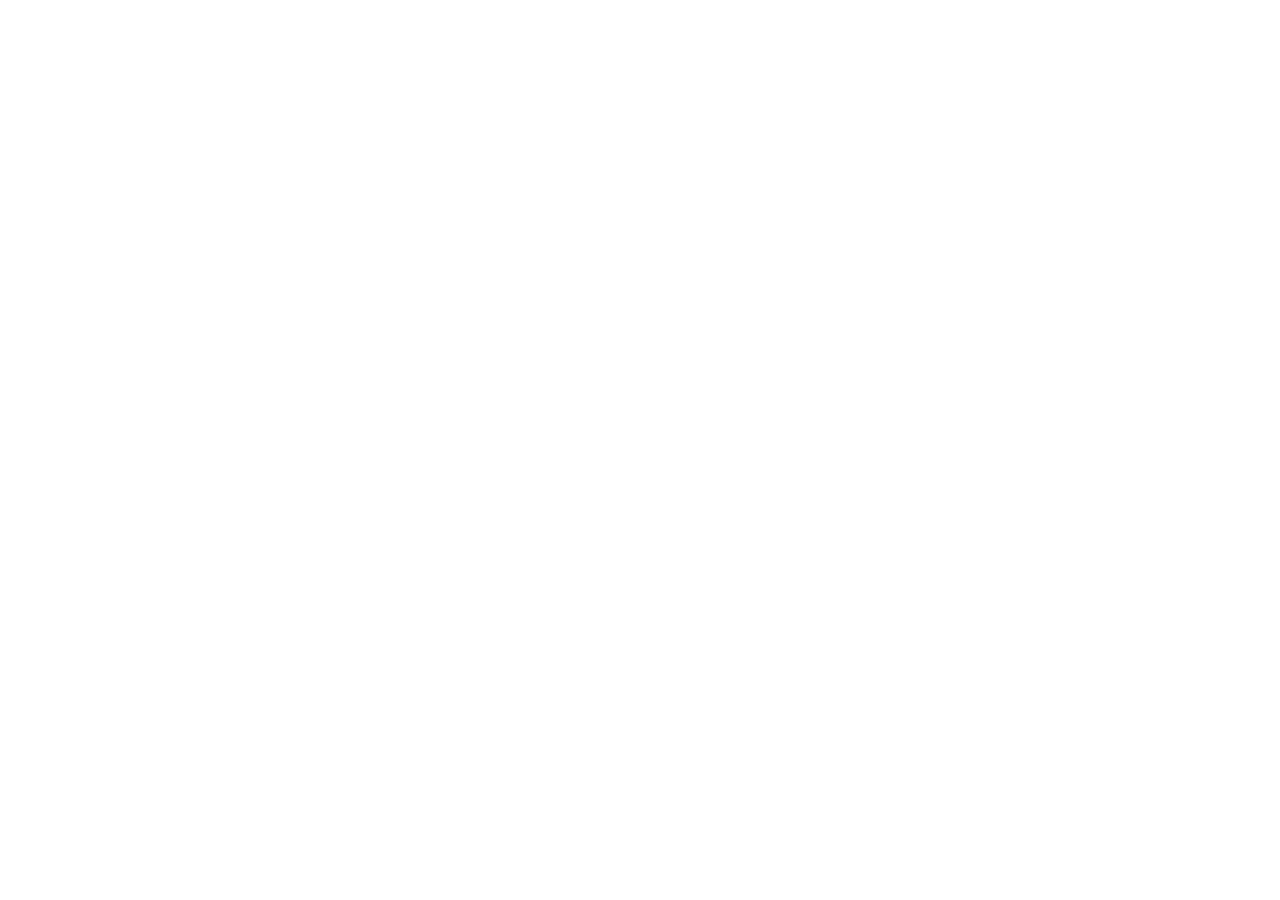
==== sernion-mark-landing/public/index.html @ e214af1e "Add files via upload" ====
<!DOCTYPE html>
<html lang="en">
<head>
  <meta charset="UTF-8" />
  <meta name="viewport" content="width=device-width, initial-scale=1.0"/>
  <title>Sernion Mark – AI Annotation Platform</title>
</head>
<body>
  <div id="root"></div>
</body>
</html>
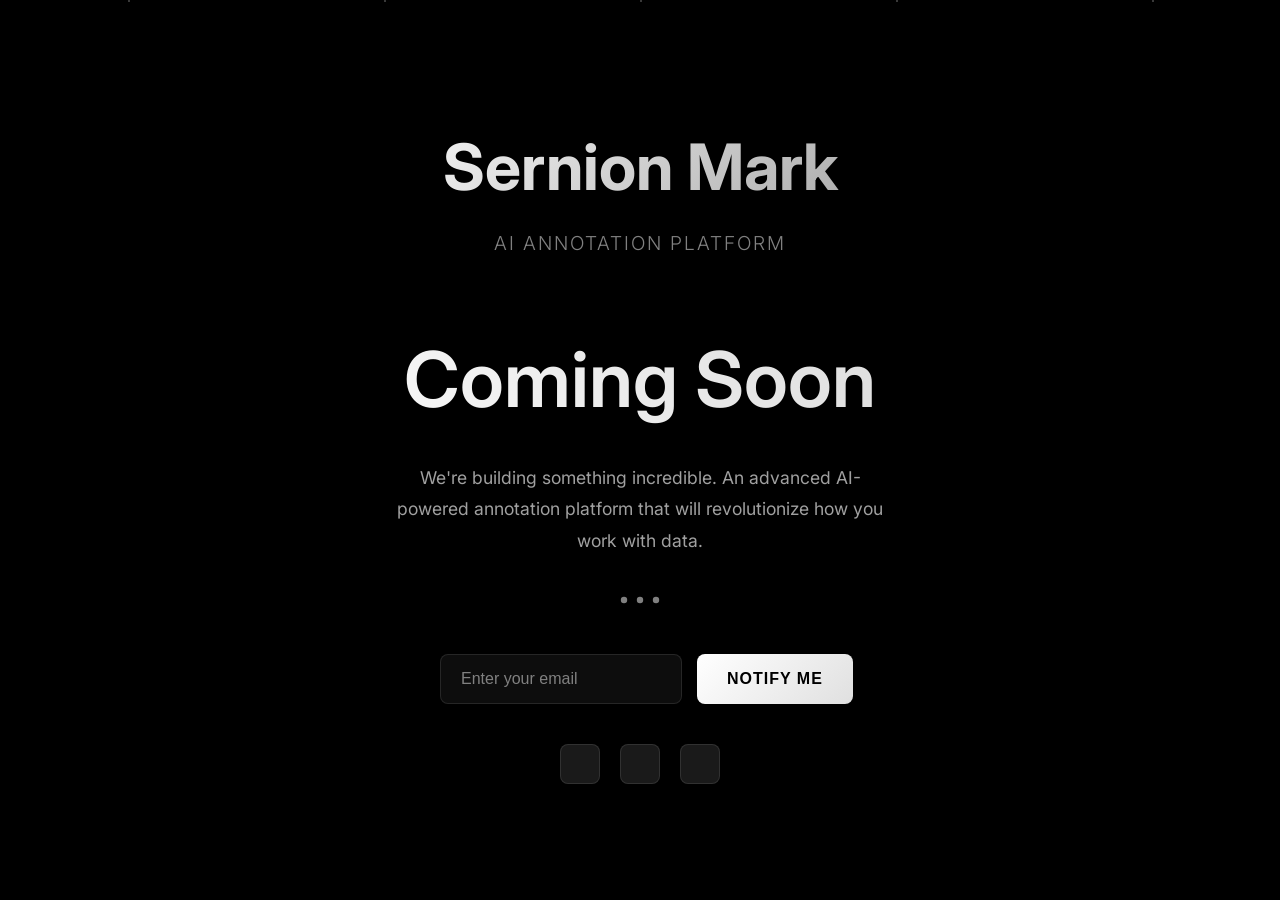
==== commit ecd83f97: "Add initial HTML structure and styles for the landing page" ====
--- a/sernion-mark-landing/public/index.html
+++ b/sernion-mark-landing/public/index.html
@@ -1,11 +1,62 @@
 <!DOCTYPE html>
 <html lang="en">
-<head>
-  <meta charset="UTF-8" />
-  <meta name="viewport" content="width=device-width, initial-scale=1.0"/>
-  <title>Sernion Mark – AI Annotation Platform</title>
-</head>
-<body>
-  <div id="root"></div>
-</body>
+  <head>
+    <meta charset="UTF-8" />
+    <meta name="viewport" content="width=device-width, initial-scale=1.0" />
+    <title>Sernion Mark - AI Annotation Platform</title>
+    <link rel="stylesheet" href="styles.css" />
+    <link rel="preconnect" href="https://fonts.googleapis.com" />
+    <link rel="preconnect" href="https://fonts.gstatic.com" crossorigin />
+    <link
+      href="https://fonts.googleapis.com/css2?family=Inter:wght@300;400;500;600;700&display=swap"
+      rel="stylesheet"
+    />
+  </head>
+  <body>
+    <div class="container">
+      <div class="background-animation">
+        <div class="particle"></div>
+        <div class="particle"></div>
+        <div class="particle"></div>
+        <div class="particle"></div>
+        <div class="particle"></div>
+      </div>
+
+      <div class="content">
+        <div class="logo">
+          <h1 class="brand-name">Sernion Mark</h1>
+          <p class="tagline">AI Annotation Platform</p>
+        </div>
+
+        <div class="coming-soon">
+          <h2 class="main-title">Coming Soon</h2>
+          <p class="description">
+            We're building something incredible. An advanced AI-powered
+            annotation platform that will revolutionize how you work with data.
+          </p>
+
+          <div class="loading-animation">
+            <div class="dot"></div>
+            <div class="dot"></div>
+            <div class="dot"></div>
+          </div>
+        </div>
+
+        <div class="notify-section">
+          <input
+            type="email"
+            placeholder="Enter your email"
+            class="email-input"
+          />
+          <button class="notify-btn">Notify Me</button>
+        </div>
+
+        <div class="social-links">
+          <div class="social-icon"></div>
+          <div class="social-icon"></div>
+          <div class="social-icon"></div>
+        </div>
+      </div>
+    </div>
+  </body>
 </html>
--- a/sernion-mark-landing/public/styles.css
+++ b/sernion-mark-landing/public/styles.css
@@ -0,0 +1,379 @@
+/* Reset and base styles */
+* {
+  margin: 0;
+  padding: 0;
+  box-sizing: border-box;
+}
+
+html,
+body {
+  height: 100%;
+  overflow-x: hidden;
+}
+
+body {
+  font-family: "Inter", -apple-system, BlinkMacSystemFont, "Segoe UI",
+    sans-serif;
+  background: #000000;
+  color: #ffffff;
+  line-height: 1.6;
+}
+
+/* Container */
+.container {
+  min-height: 100vh;
+  position: relative;
+  display: flex;
+  align-items: center;
+  justify-content: center;
+  padding: 20px;
+}
+
+/* Background Animation */
+.background-animation {
+  position: fixed;
+  top: 0;
+  left: 0;
+  width: 100%;
+  height: 100%;
+  z-index: -1;
+  overflow: hidden;
+}
+
+.particle {
+  position: absolute;
+  width: 2px;
+  height: 2px;
+  background: #ffffff;
+  border-radius: 50%;
+  opacity: 0.3;
+  animation: float 15s infinite linear;
+}
+
+.particle:nth-child(1) {
+  left: 10%;
+  animation-delay: 0s;
+  animation-duration: 20s;
+}
+
+.particle:nth-child(2) {
+  left: 30%;
+  animation-delay: 2s;
+  animation-duration: 18s;
+}
+
+.particle:nth-child(3) {
+  left: 50%;
+  animation-delay: 4s;
+  animation-duration: 22s;
+}
+
+.particle:nth-child(4) {
+  left: 70%;
+  animation-delay: 6s;
+  animation-duration: 16s;
+}
+
+.particle:nth-child(5) {
+  left: 90%;
+  animation-delay: 8s;
+  animation-duration: 24s;
+}
+
+@keyframes float {
+  0% {
+    transform: translateY(100vh) scale(0);
+    opacity: 0;
+  }
+  10% {
+    opacity: 0.3;
+  }
+  90% {
+    opacity: 0.3;
+  }
+  100% {
+    transform: translateY(-100vh) scale(1);
+    opacity: 0;
+  }
+}
+
+/* Content */
+.content {
+  text-align: center;
+  max-width: 600px;
+  width: 100%;
+  animation: fadeInUp 1.2s ease-out;
+}
+
+@keyframes fadeInUp {
+  from {
+    opacity: 0;
+    transform: translateY(30px);
+  }
+  to {
+    opacity: 1;
+    transform: translateY(0);
+  }
+}
+
+/* Logo Section */
+.logo {
+  margin-bottom: 60px;
+}
+
+.brand-name {
+  font-size: clamp(2.5rem, 5vw, 4rem);
+  font-weight: 700;
+  background: linear-gradient(135deg, #ffffff 0%, #a0a0a0 100%);
+  background-clip: text;
+  -webkit-background-clip: text;
+  -webkit-text-fill-color: transparent;
+  margin-bottom: 10px;
+  animation: glow 2s ease-in-out infinite alternate;
+}
+
+@keyframes glow {
+  from {
+    text-shadow: 0 0 20px rgba(255, 255, 255, 0.2);
+  }
+  to {
+    text-shadow: 0 0 30px rgba(255, 255, 255, 0.4);
+  }
+}
+
+.tagline {
+  font-size: clamp(1rem, 2.5vw, 1.2rem);
+  color: #808080;
+  font-weight: 300;
+  letter-spacing: 2px;
+  text-transform: uppercase;
+}
+
+/* Coming Soon Section */
+.coming-soon {
+  margin-bottom: 50px;
+}
+
+.main-title {
+  font-size: clamp(3rem, 6vw, 5rem);
+  font-weight: 600;
+  margin-bottom: 20px;
+  background: linear-gradient(45deg, #ffffff, #e0e0e0, #ffffff);
+  background-size: 200% 200%;
+  background-clip: text;
+  -webkit-background-clip: text;
+  -webkit-text-fill-color: transparent;
+  animation: shimmer 3s ease-in-out infinite;
+}
+
+@keyframes shimmer {
+  0% {
+    background-position: -200% 0;
+  }
+  100% {
+    background-position: 200% 0;
+  }
+}
+
+.description {
+  font-size: clamp(1rem, 2vw, 1.1rem);
+  color: #a0a0a0;
+  line-height: 1.8;
+  margin-bottom: 40px;
+  max-width: 500px;
+  margin-left: auto;
+  margin-right: auto;
+}
+
+/* Loading Animation */
+.loading-animation {
+  display: flex;
+  justify-content: center;
+  gap: 8px;
+  margin-bottom: 50px;
+}
+
+.dot {
+  width: 8px;
+  height: 8px;
+  background: #ffffff;
+  border-radius: 50%;
+  animation: bounce 1.4s ease-in-out infinite both;
+}
+
+.dot:nth-child(1) {
+  animation-delay: -0.32s;
+}
+.dot:nth-child(2) {
+  animation-delay: -0.16s;
+}
+.dot:nth-child(3) {
+  animation-delay: 0s;
+}
+
+@keyframes bounce {
+  0%,
+  80%,
+  100% {
+    transform: scale(0.8);
+    opacity: 0.5;
+  }
+  40% {
+    transform: scale(1.2);
+    opacity: 1;
+  }
+}
+
+/* Notify Section */
+.notify-section {
+  display: flex;
+  flex-direction: column;
+  gap: 15px;
+  margin-bottom: 40px;
+  max-width: 400px;
+  margin-left: auto;
+  margin-right: auto;
+}
+
+.email-input {
+  padding: 15px 20px;
+  background: rgba(255, 255, 255, 0.05);
+  border: 1px solid rgba(255, 255, 255, 0.1);
+  border-radius: 8px;
+  color: #ffffff;
+  font-size: 16px;
+  outline: none;
+  transition: all 0.3s ease;
+  backdrop-filter: blur(10px);
+}
+
+.email-input::placeholder {
+  color: #808080;
+}
+
+.email-input:focus {
+  border-color: rgba(255, 255, 255, 0.3);
+  background: rgba(255, 255, 255, 0.08);
+  box-shadow: 0 0 20px rgba(255, 255, 255, 0.1);
+}
+
+.notify-btn {
+  padding: 15px 30px;
+  background: linear-gradient(135deg, #ffffff, #e0e0e0);
+  color: #000000;
+  border: none;
+  border-radius: 8px;
+  font-size: 16px;
+  font-weight: 600;
+  cursor: pointer;
+  transition: all 0.3s ease;
+  text-transform: uppercase;
+  letter-spacing: 1px;
+}
+
+.notify-btn:hover {
+  background: linear-gradient(135deg, #e0e0e0, #c0c0c0);
+  transform: translateY(-2px);
+  box-shadow: 0 10px 30px rgba(255, 255, 255, 0.2);
+}
+
+/* Social Links */
+.social-links {
+  display: flex;
+  justify-content: center;
+  gap: 20px;
+}
+
+.social-icon {
+  width: 40px;
+  height: 40px;
+  background: rgba(255, 255, 255, 0.1);
+  border-radius: 8px;
+  cursor: pointer;
+  transition: all 0.3s ease;
+  backdrop-filter: blur(10px);
+  border: 1px solid rgba(255, 255, 255, 0.1);
+}
+
+.social-icon:hover {
+  background: rgba(255, 255, 255, 0.2);
+  transform: translateY(-3px);
+  box-shadow: 0 10px 25px rgba(255, 255, 255, 0.1);
+}
+
+/* Responsive Design */
+@media (min-width: 768px) {
+  .notify-section {
+    flex-direction: row;
+  }
+
+  .email-input {
+    flex: 1;
+  }
+
+  .notify-btn {
+    flex-shrink: 0;
+  }
+}
+
+@media (max-width: 480px) {
+  .container {
+    padding: 15px;
+  }
+
+  .logo {
+    margin-bottom: 40px;
+  }
+
+  .coming-soon {
+    margin-bottom: 40px;
+  }
+
+  .description {
+    font-size: 0.95rem;
+    margin-bottom: 30px;
+  }
+
+  .loading-animation {
+    margin-bottom: 40px;
+  }
+
+  .notify-section {
+    margin-bottom: 30px;
+  }
+
+  .email-input,
+  .notify-btn {
+    padding: 12px 18px;
+    font-size: 15px;
+  }
+}
+
+/* Additional OLED optimizations */
+@media (prefers-color-scheme: dark) {
+  body {
+    background: #000000;
+  }
+}
+
+/* High contrast mode support */
+@media (prefers-contrast: high) {
+  .email-input {
+    border-color: #ffffff;
+  }
+
+  .social-icon {
+    border-color: #ffffff;
+  }
+}
+
+/* Reduced motion support */
+@media (prefers-reduced-motion: reduce) {
+  *,
+  *::before,
+  *::after {
+    animation-duration: 0.01ms !important;
+    animation-iteration-count: 1 !important;
+    transition-duration: 0.01ms !important;
+  }
+}
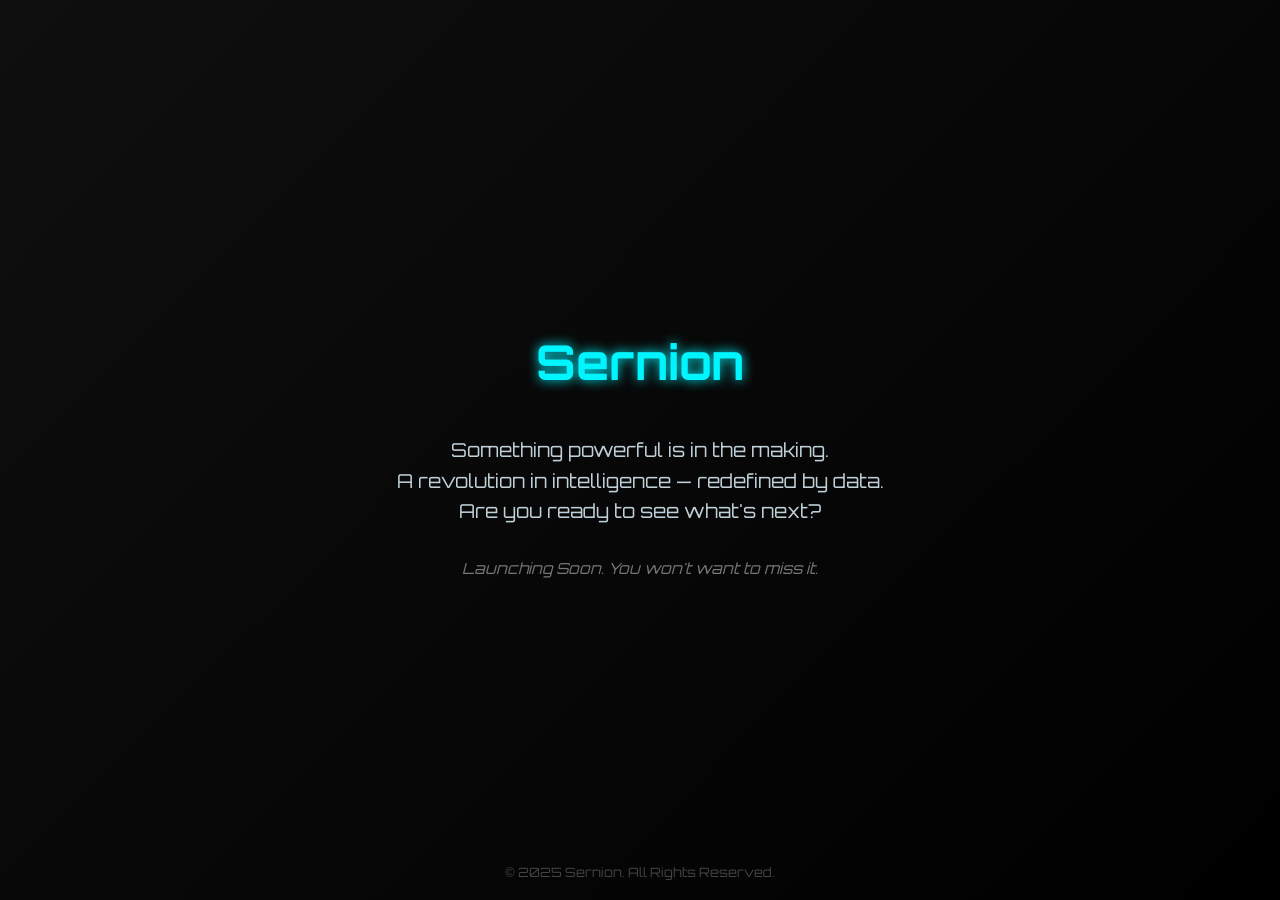
==== commit 19c71fb0: "Revamp landing page: update HTML structure and styles for a modern look" ====
--- a/sernion-mark-landing/public/index.html
+++ b/sernion-mark-landing/public/index.html
@@ -1,62 +1,85 @@
 <!DOCTYPE html>
 <html lang="en">
-  <head>
-    <meta charset="UTF-8" />
-    <meta name="viewport" content="width=device-width, initial-scale=1.0" />
-    <title>Sernion Mark - AI Annotation Platform</title>
-    <link rel="stylesheet" href="styles.css" />
-    <link rel="preconnect" href="https://fonts.googleapis.com" />
-    <link rel="preconnect" href="https://fonts.gstatic.com" crossorigin />
-    <link
-      href="https://fonts.googleapis.com/css2?family=Inter:wght@300;400;500;600;700&display=swap"
-      rel="stylesheet"
-    />
-  </head>
-  <body>
-    <div class="container">
-      <div class="background-animation">
-        <div class="particle"></div>
-        <div class="particle"></div>
-        <div class="particle"></div>
-        <div class="particle"></div>
-        <div class="particle"></div>
-      </div>
+<head>
+  <meta charset="UTF-8" />
+  <meta name="viewport" content="width=device-width, initial-scale=1.0"/>
+  <title>Sernion – The Future Awaits</title>
+  <link href="https://fonts.googleapis.com/css2?family=Orbitron:wght@600&display=swap" rel="stylesheet">
+  <style>
+    body {
+      margin: 0;
+      padding: 0;
+      background: linear-gradient(135deg, #0f0f0f, #000000);
+      color: #00f5ff;
+      font-family: 'Orbitron', sans-serif;
+      height: 100vh;
+      display: flex;
+      flex-direction: column;
+      justify-content: center;
+      align-items: center;
+      text-align: center;
+      overflow: hidden;
+    }
 
-      <div class="content">
-        <div class="logo">
-          <h1 class="brand-name">Sernion Mark</h1>
-          <p class="tagline">AI Annotation Platform</p>
-        </div>
+    h1 {
+      font-size: 3rem;
+      margin-bottom: 0.5em;
+      text-shadow: 0 0 12px #00f5ff;
+      animation: glow 2s ease-in-out infinite alternate;
+    }
 
-        <div class="coming-soon">
-          <h2 class="main-title">Coming Soon</h2>
-          <p class="description">
-            We're building something incredible. An advanced AI-powered
-            annotation platform that will revolutionize how you work with data.
-          </p>
+    p {
+      font-size: 1.2rem;
+      color: #c0d0d8;
+      max-width: 600px;
+      margin-bottom: 20px;
+      line-height: 1.6;
+    }
 
-          <div class="loading-animation">
-            <div class="dot"></div>
-            <div class="dot"></div>
-            <div class="dot"></div>
-          </div>
-        </div>
+    .teaser {
+      font-style: italic;
+      color: #777;
+      margin-top: 10px;
+      font-size: 0.95rem;
+    }
 
-        <div class="notify-section">
-          <input
-            type="email"
-            placeholder="Enter your email"
-            class="email-input"
-          />
-          <button class="notify-btn">Notify Me</button>
-        </div>
+    @keyframes glow {
+      from {
+        text-shadow: 0 0 5px #00f5ff, 0 0 10px #00f5ff;
+      }
+      to {
+        text-shadow: 0 0 20px #00f5ff, 0 0 30px #00f5ff;
+      }
+    }
 
-        <div class="social-links">
-          <div class="social-icon"></div>
-          <div class="social-icon"></div>
-          <div class="social-icon"></div>
-        </div>
-      </div>
-    </div>
-  </body>
+    footer {
+      position: absolute;
+      bottom: 20px;
+      color: #444;
+      font-size: 0.8rem;
+    }
+
+    @media(max-width: 600px) {
+      h1 { font-size: 2rem; }
+      p { font-size: 1rem; padding: 0 20px; }
+    }
+  </style>
+</head>
+<body>
+
+  <h1>Sernion</h1>
+  <p>
+    Something powerful is in the making.<br/>
+    A revolution in intelligence — redefined by data.<br/>
+    Are you ready to see what's next?
+  </p>
+
+  <p class="teaser">Launching Soon. You won't want to miss it.</p>
+
+  <footer>© 2025 Sernion. All Rights Reserved.</footer>
+
+</body>
 </html>
+
+
+
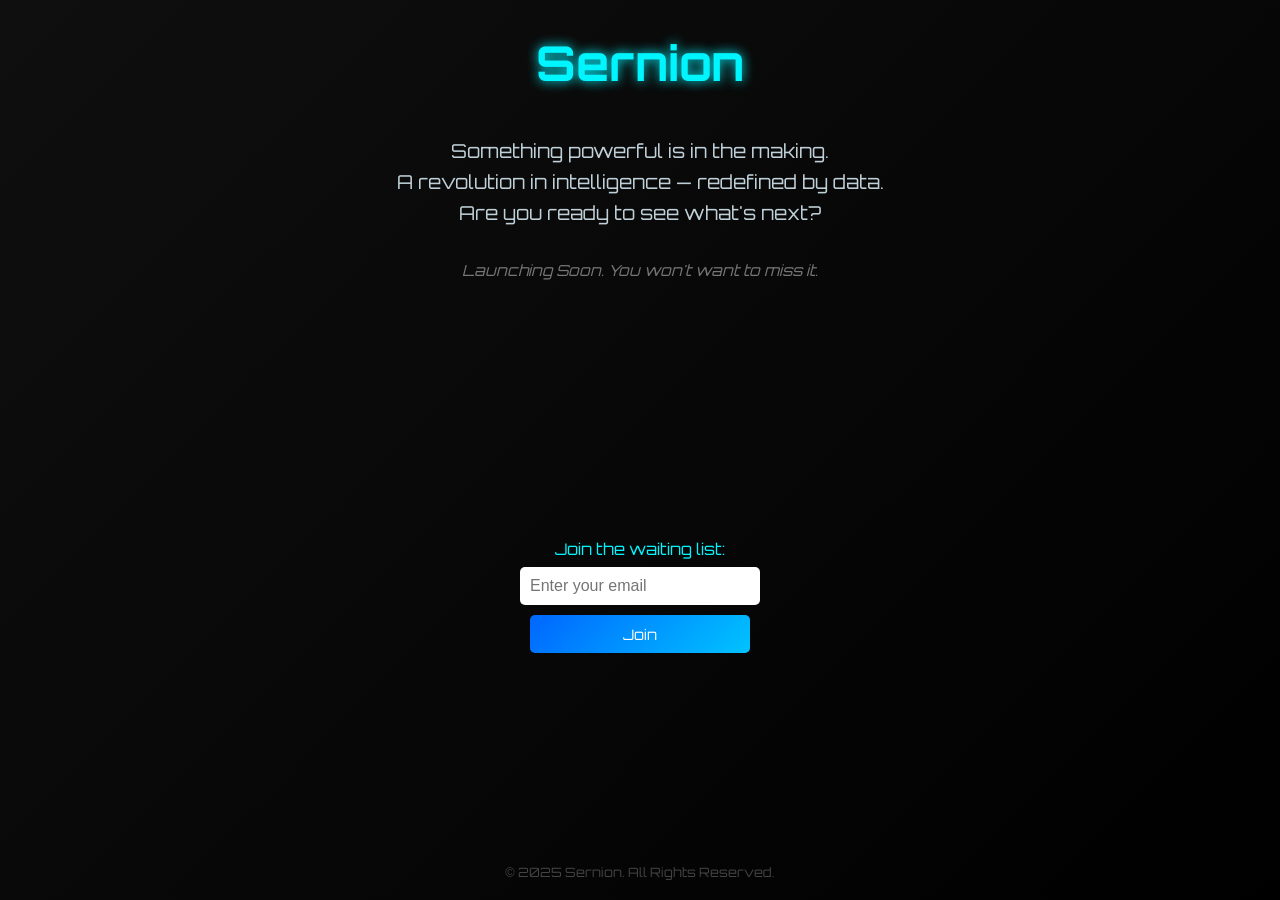
==== commit c357e103: "Refactor index.html and add style.css: streamline HTML structure, enhance styles, and implement wait" ====
--- a/sernion-mark-landing/public/index.html
+++ b/sernion-mark-landing/public/index.html
@@ -1,85 +1,65 @@
+
 <!DOCTYPE html>
 <html lang="en">
-<head>
-  <meta charset="UTF-8" />
-  <meta name="viewport" content="width=device-width, initial-scale=1.0"/>
-  <title>Sernion – The Future Awaits</title>
-  <link href="https://fonts.googleapis.com/css2?family=Orbitron:wght@600&display=swap" rel="stylesheet">
-  <style>
-    body {
-      margin: 0;
-      padding: 0;
-      background: linear-gradient(135deg, #0f0f0f, #000000);
-      color: #00f5ff;
-      font-family: 'Orbitron', sans-serif;
-      height: 100vh;
-      display: flex;
-      flex-direction: column;
-      justify-content: center;
-      align-items: center;
-      text-align: center;
-      overflow: hidden;
-    }
+  <head>
+    <meta charset="UTF-8" />
+    <meta name="viewport" content="width=device-width, initial-scale=1.0" />
+    <title>Sernion – The Future Awaits</title>
+    <link rel="stylesheet" href="style.css" />
+    <link href="https://fonts.googleapis.com/css2?family=Orbitron:wght@600&display=swap" rel="stylesheet" />
+  </head>
+  <body>
+    <h1>Sernion</h1>
+    <p>
+      Something powerful is in the making.<br />
+      A revolution in intelligence — redefined by data.<br />
+      Are you ready to see what's next?
+    </p>
 
-    h1 {
-      font-size: 3rem;
-      margin-bottom: 0.5em;
-      text-shadow: 0 0 12px #00f5ff;
-      animation: glow 2s ease-in-out infinite alternate;
-    }
+    <p class="teaser">Launching Soon. You won't want to miss it.</p>
 
-    p {
-      font-size: 1.2rem;
-      color: #c0d0d8;
-      max-width: 600px;
-      margin-bottom: 20px;
-      line-height: 1.6;
-    }
+    <form
+      id="waiting-list-form"
+      action="https://script.google.com/macros/s/AKfycbyQlA_5DqvUR9Q10HxavSOVJh-3ObA5ZHWFwIb6HHcQF21_HIo1FqvWA5dR6GcGAvcD2Q/exec"
+      method="POST"
+      style="max-width: 400px; margin: auto"
+    >
+      <label for="waiting-email" style="display: block; margin-bottom: 8px">Join the waiting list:</label>
+      <input type="email" id="waiting-email" name="email" placeholder="Enter your email" required />
+      <button type="submit" style="width: 100%; padding: 10px">Join</button>
+    </form>
+    <div id="waiting-list-message" style="text-align: center; margin-top: 10px"></div>
 
-    .teaser {
-      font-style: italic;
-      color: #777;
-      margin-top: 10px;
-      font-size: 0.95rem;
-    }
+    <footer>© 2025 Sernion. All Rights Reserved.</footer>
 
-    @keyframes glow {
-      from {
-        text-shadow: 0 0 5px #00f5ff, 0 0 10px #00f5ff;
-      }
-      to {
-        text-shadow: 0 0 20px #00f5ff, 0 0 30px #00f5ff;
-      }
-    }
+    <script>
+      document.addEventListener('DOMContentLoaded', function () {
+        const form = document.getElementById('waiting-list-form');
+        const messageDiv = document.getElementById('waiting-list-message');
 
-    footer {
-      position: absolute;
-      bottom: 20px;
-      color: #444;
-      font-size: 0.8rem;
-    }
+        if (form) {
+          form.addEventListener('submit', function (e) {
+            e.preventDefault();
+            const formData = new FormData(form);
 
-    @media(max-width: 600px) {
-      h1 { font-size: 2rem; }
-      p { font-size: 1rem; padding: 0 20px; }
-    }
-  </style>
-</head>
-<body>
-
-  <h1>Sernion</h1>
-  <p>
-    Something powerful is in the making.<br/>
-    A revolution in intelligence — redefined by data.<br/>
-    Are you ready to see what's next?
-  </p>
-
-  <p class="teaser">Launching Soon. You won't want to miss it.</p>
-
-  <footer>© 2025 Sernion. All Rights Reserved.</footer>
-
-</body>
+            fetch(form.action, {
+              method: 'POST',
+              mode: 'no-cors',
+              body: formData
+            })
+              .then(() => {
+                messageDiv.textContent = '🎉 Thank you! You have been added to the waiting list.';
+                messageDiv.style.color = 'green';
+                form.reset();
+              })
+              .catch((error) => {
+                messageDiv.textContent = '❌ Sorry, something went wrong.';
+                messageDiv.style.color = 'red';
+                console.error('Error:', error);
+              });
+          });
+        }
+      });
+    </script>
+  </body>
 </html>
-
-
-
--- a/sernion-mark-landing/public/style.css
+++ b/sernion-mark-landing/public/style.css
@@ -0,0 +1,117 @@
+
+body {
+  margin: 0;
+  padding: 0;
+  background: linear-gradient(135deg, #0f0f0f, #000000);
+  color: #00f5ff;
+  font-family: "Orbitron", sans-serif;
+  height: 100vh;
+  display: flex;
+  flex-direction: column;
+  justify-content: center;
+  align-items: center;
+  text-align: center;
+  overflow: hidden;
+}
+
+h1 {
+  font-size: 3rem;
+  margin-bottom: 0.5em;
+  text-shadow: 0 0 12px #00f5ff;
+  animation: glow 2s ease-in-out infinite alternate;
+}
+
+p {
+  font-size: 1.2rem;
+  color: #c0d0d8;
+  max-width: 600px;
+  margin-bottom: 20px;
+  line-height: 1.6;
+}
+
+.teaser {
+  font-style: italic;
+  color: #777;
+  margin-top: 10px;
+  font-size: 0.95rem;
+}
+
+@keyframes glow {
+  from {
+    text-shadow: 0 0 5px #00f5ff, 0 0 10px #00f5ff;
+  }
+  to {
+    text-shadow: 0 0 20px #00f5ff, 0 0 30px #00f5ff;
+  }
+}
+
+footer {
+  position: absolute;
+  bottom: 20px;
+  color: #444;
+  font-size: 0.8rem;
+}
+
+@media (max-width: 600px) {
+  h1 {
+    font-size: 2rem;
+  }
+  p {
+    font-size: 1rem;
+    padding: 0 20px;
+  }
+}
+
+input[type="email"] {
+  padding: 10px;
+  border: none;
+  border-radius: 5px;
+  margin-bottom: 10px;
+  width: 100%;
+  max-width: 400px;
+  font-size: 1rem;
+}
+
+form {
+  margin-top: 20px;
+  display: flex;
+  flex-direction: column;
+  align-items: center;
+}
+
+button[type="submit"] {
+  padding: 10px 20px;
+  background: linear-gradient(135deg, #0066ff, #00c3ff);
+  color: white;
+  border: none;
+  border-radius: 5px;
+  font-family: "Orbitron", sans-serif;
+  font-size: 0.9rem;
+  cursor: pointer;
+  transition: transform 0.2s, box-shadow 0.2s;
+}
+
+button[type="submit"]:hover {
+  transform: translateY(-2px);
+  box-shadow: 0 5px 15px rgba(0, 245, 255, 0.4);
+}
+
+label[for="email"] {
+  color: #35b9fc;
+  font-size: 1rem;
+  margin-bottom: 8px;
+  display: block;
+}
+
+#waiting-list-message {
+  margin-top: 12px;
+  font-size: 0.95rem;
+  font-weight: 500;
+  color: #00f5ff;
+  animation: fadeIn 0.3s ease-in;
+}
+
+@keyframes fadeIn {
+  from { opacity: 0; transform: translateY(5px); }
+  to { opacity: 1; transform: translateY(0); }
+}
